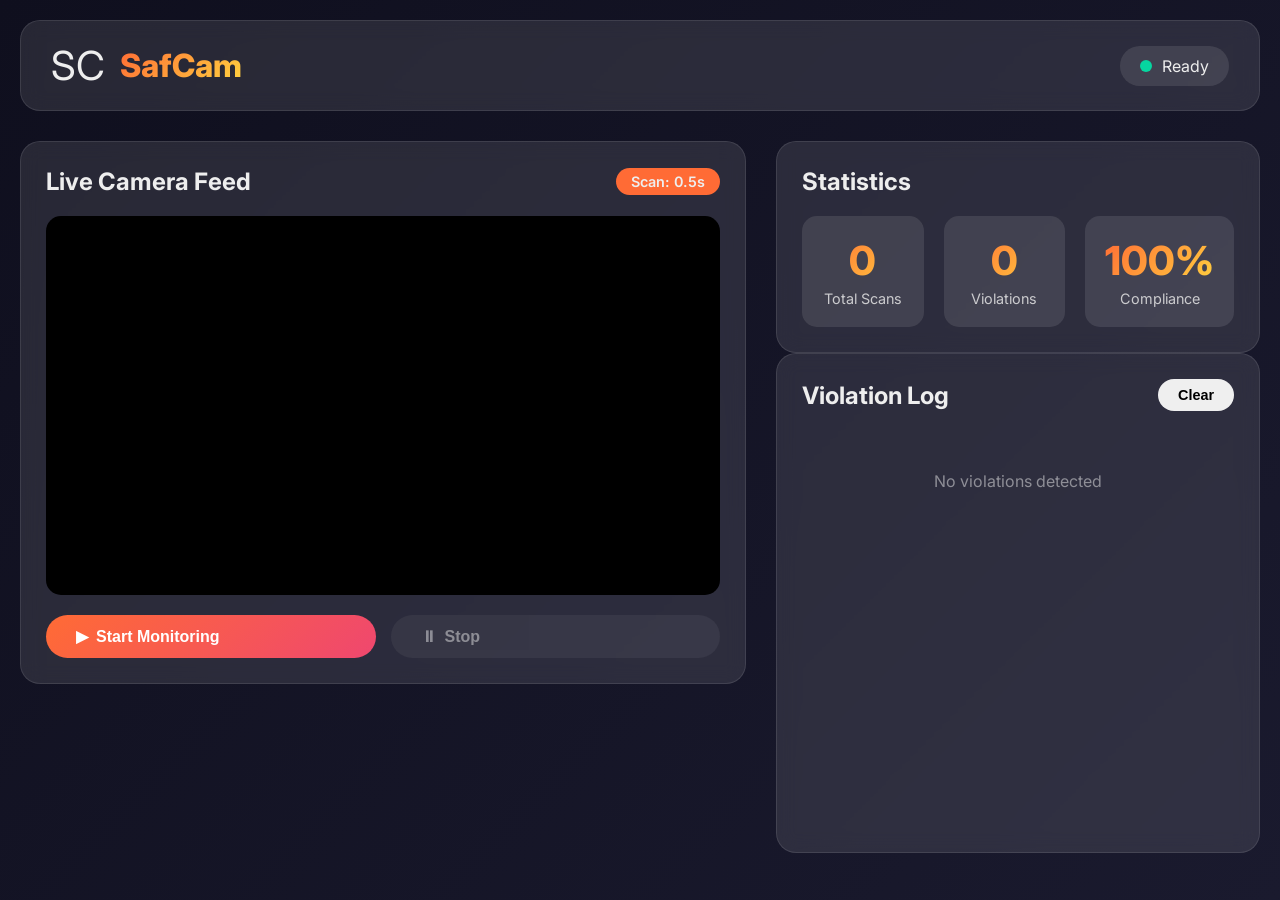
==== index.html @ 8323ca98 "Update SafCam: Multi-camera CCTV manager portal, PyTorch YOLOv8 detector fixes, voice alert system, " ====
<!DOCTYPE html>
<html lang="en">

<head>
    <meta charset="UTF-8">
    <meta name="viewport" content="width=device-width, initial-scale=1.0">
    <title>SafCam - Construction Safety Monitor</title>
    <link rel="stylesheet" href="styles.css">
    <link rel="preconnect" href="https://fonts.googleapis.com">
    <link rel="preconnect" href="https://fonts.gstatic.com" crossorigin>
    <link href="https://fonts.googleapis.com/css2?family=Inter:wght@300;400;500;600;700;800&display=swap"
        rel="stylesheet">
</head>

<body>
    <div class="container">
        <!-- Header -->
        <header class="header">
            <div class="logo">
                <div class="logo-icon">SC</div>
                <h1>SafCam</h1>
            </div>
            <div class="status-indicator" id="statusIndicator">
                <span class="status-dot"></span>
                <span class="status-text">Initializing...</span>
            </div>
        </header>

        <!-- Main Content -->
        <main class="main-content">
            <!-- Left Panel - Camera Feed -->
            <section class="camera-section">
                <div class="card camera-card">
                    <div class="card-header">
                        <h2>Live Camera Feed</h2>
                        <div class="scan-interval">
                            <span>Scan: 0.5s</span>
                        </div>
                    </div>
                    <div class="camera-container">
                        <video id="videoElement" autoplay playsinline></video>
                        <canvas id="canvasElement"></canvas>
                        <div class="detection-overlay" id="detectionOverlay"></div>
                    </div>
                    <div class="camera-controls">
                        <button id="startBtn" class="btn btn-primary">
                            <span>▶</span> Start Monitoring
                        </button>
                        <button id="stopBtn" class="btn btn-secondary" disabled>
                            <span>⏸</span> Stop
                        </button>
                    </div>
                </div>

                <!-- Alert Panel -->
                <div class="alert-panel" id="alertPanel">
                    <div class="alert-icon">⚠️</div>
                    <div class="alert-content">
                        <h3>Safety Violation Detected!</h3>
                        <p id="alertMessage">Checking compliance...</p>
                    </div>
                </div>
            </section>

            <!-- Right Panel - Stats & Logs -->
            <section class="info-section">
                <!-- Statistics -->
                <div class="card stats-card">
                    <div class="card-header">
                        <h2>Statistics</h2>
                    </div>
                    <div class="stats-grid">
                        <div class="stat-item">
                            <div class="stat-value" id="totalScans">0</div>
                            <div class="stat-label">Total Scans</div>
                        </div>
                        <div class="stat-item">
                            <div class="stat-value" id="totalViolations">0</div>
                            <div class="stat-label">Violations</div>
                        </div>
                        <div class="stat-item">
                            <div class="stat-value" id="complianceRate">100%</div>
                            <div class="stat-label">Compliance</div>
                        </div>
                    </div>
                </div>

                <!-- Violation Log -->
                <div class="card log-card">
                    <div class="card-header">
                        <h2>Violation Log</h2>
                        <button id="clearBtn" class="btn btn-small">Clear</button>
                    </div>
                    <div class="log-container" id="logContainer">
                        <div class="log-empty">No violations detected</div>
                    </div>
                </div>
            </section>
        </main>
    </div>

    <script src="script.js"></script>
</body>

</html>
---- styles.css ----
:root {
    --primary: #ff6b35;
    --secondary: #004e89;
    --success: #06d6a0;
    --danger: #ef476f;
    --warning: #ffd23f;
    --dark: #1a1a2e;
    --darker: #0f0f1e;
    --light: #eee;
    --glass: rgba(255, 255, 255, 0.1);
}

* {
    margin: 0;
    padding: 0;
    box-sizing: border-box;
}

body {
    font-family: 'Inter', sans-serif;
    background: linear-gradient(135deg, var(--darker) 0%, var(--dark) 100%);
    color: var(--light);
    min-height: 100vh;
    overflow-x: hidden;
}

.container {
    max-width: 1600px;
    margin: 0 auto;
    padding: 20px;
}

/* Header */
.header {
    display: flex;
    justify-content: space-between;
    align-items: center;
    padding: 20px 30px;
    background: var(--glass);
    backdrop-filter: blur(10px);
    border-radius: 20px;
    margin-bottom: 30px;
    border: 1px solid rgba(255, 255, 255, 0.1);
}

.logo {
    display: flex;
    align-items: center;
    gap: 15px;
}

.logo-icon {
    font-size: 2.5rem;
    animation: pulse 2s infinite;
}

.logo h1 {
    font-size: 2rem;
    font-weight: 800;
    background: linear-gradient(135deg, var(--primary), var(--warning));
    background-clip: text;
    -webkit-background-clip: text;
    -webkit-text-fill-color: transparent;
}

.status-indicator {
    display: flex;
    align-items: center;
    gap: 10px;
    padding: 10px 20px;
    background: var(--glass);
    border-radius: 30px;
}

.status-dot {
    width: 12px;
    height: 12px;
    border-radius: 50%;
    background: var(--success);
    animation: blink 1.5s infinite;
}

/* Main Content */
.main-content {
    display: grid;
    grid-template-columns: 1.5fr 1fr;
    gap: 30px;
}

/* Cards */
.card {
    background: var(--glass);
    backdrop-filter: blur(10px);
    border-radius: 20px;
    padding: 25px;
    border: 1px solid rgba(255, 255, 255, 0.1);
    transition: transform 0.3s ease;
}

.card:hover {
    transform: translateY(-5px);
}

.card-header {
    display: flex;
    justify-content: space-between;
    align-items: center;
    margin-bottom: 20px;
}

.card-header h2 {
    font-size: 1.5rem;
    font-weight: 700;
}

/* Camera Section */
.camera-card {
    margin-bottom: 20px;
}

.scan-interval {
    padding: 5px 15px;
    background: var(--primary);
    border-radius: 20px;
    font-size: 0.9rem;
    font-weight: 600;
}

.camera-container {
    position: relative;
    width: 100%;
    aspect-ratio: 16/9;
    background: #000;
    border-radius: 15px;
    overflow: hidden;
    margin-bottom: 20px;
}

#videoElement {
    width: 100%;
    height: 100%;
    object-fit: cover;
}

#canvasElement {
    display: none;
}

.detection-overlay {
    position: absolute;
    top: 0;
    left: 0;
    width: 100%;
    height: 100%;
    pointer-events: none;
}

.camera-controls {
    display: flex;
    gap: 15px;
}

/* Buttons */
.btn {
    padding: 12px 30px;
    border: none;
    border-radius: 30px;
    font-size: 1rem;
    font-weight: 600;
    cursor: pointer;
    transition: all 0.3s ease;
    display: flex;
    align-items: center;
    gap: 8px;
}

.btn-primary {
    background: linear-gradient(135deg, var(--primary), var(--danger));
    color: white;
    flex: 1;
}

.btn-primary:hover:not(:disabled) {
    transform: scale(1.05);
    box-shadow: 0 10px 30px rgba(255, 107, 53, 0.4);
}

.btn-secondary {
    background: var(--glass);
    color: var(--light);
    flex: 1;
}

.btn-small {
    padding: 8px 20px;
    font-size: 0.9rem;
}

.btn:disabled {
    opacity: 0.5;
    cursor: not-allowed;
}

/* Alert Panel */
.alert-panel {
    display: none;
    background: linear-gradient(135deg, var(--danger), #c1121f);
    border-radius: 20px;
    padding: 20px;
    align-items: center;
    gap: 20px;
    animation: shake 0.5s, glow 1.5s infinite;
}

.alert-panel.active {
    display: flex;
}

.alert-icon {
    font-size: 3rem;
    animation: bounce 1s infinite;
}

.alert-content h3 {
    font-size: 1.3rem;
    margin-bottom: 5px;
}

/* Stats */
.stats-grid {
    display: grid;
    grid-template-columns: repeat(3, 1fr);
    gap: 20px;
}

.stat-item {
    text-align: center;
    padding: 20px;
    background: var(--glass);
    border-radius: 15px;
}

.stat-value {
    font-size: 2.5rem;
    font-weight: 800;
    background: linear-gradient(135deg, var(--primary), var(--warning));
    background-clip: text;
    -webkit-background-clip: text;
    -webkit-text-fill-color: transparent;
    margin-bottom: 5px;
}

.stat-label {
    font-size: 0.9rem;
    opacity: 0.8;
}

/* Log */
.log-card {
    height: 500px;
}

.log-container {
    max-height: 400px;
    overflow-y: auto;
}

.log-empty {
    text-align: center;
    padding: 40px;
    opacity: 0.5;
}

.log-item {
    background: var(--glass);
    padding: 15px;
    border-radius: 10px;
    margin-bottom: 10px;
    border-left: 4px solid var(--danger);
    animation: slideIn 0.3s ease;
}

.log-time {
    font-size: 0.85rem;
    opacity: 0.7;
    margin-bottom: 5px;
}

.log-violations {
    display: flex;
    flex-wrap: wrap;
    gap: 8px;
    margin-top: 8px;
}

.violation-tag {
    padding: 4px 12px;
    background: var(--danger);
    border-radius: 15px;
    font-size: 0.85rem;
}

/* Animations */
@keyframes pulse {

    0%,
    100% {
        transform: scale(1);
    }

    50% {
        transform: scale(1.1);
    }
}

@keyframes blink {

    0%,
    100% {
        opacity: 1;
    }

    50% {
        opacity: 0.3;
    }
}

@keyframes shake {

    0%,
    100% {
        transform: translateX(0);
    }

    25% {
        transform: translateX(-10px);
    }

    75% {
        transform: translateX(10px);
    }
}

@keyframes glow {

    0%,
    100% {
        box-shadow: 0 0 20px rgba(239, 71, 111, 0.5);
    }

    50% {
        box-shadow: 0 0 40px rgba(239, 71, 111, 0.8);
    }
}

@keyframes bounce {

    0%,
    100% {
        transform: translateY(0);
    }

    50% {
        transform: translateY(-10px);
    }
}

@keyframes slideIn {
    from {
        opacity: 0;
        transform: translateX(-20px);
    }

    to {
        opacity: 1;
        transform: translateX(0);
    }
}

/* Scrollbar */
.log-container::-webkit-scrollbar {
    width: 8px;
}

.log-container::-webkit-scrollbar-track {
    background: var(--glass);
    border-radius: 10px;
}

.log-container::-webkit-scrollbar-thumb {
    background: var(--primary);
    border-radius: 10px;
}

/* Responsive */
@media (max-width: 1024px) {
    .main-content {
        grid-template-columns: 1fr;
    }
}

/* Manager Dashboard Comprehensive Styles */
.header-actions {
    display: flex;
    align-items: center;
    gap: 12px;
    flex-wrap: wrap;
}

.header-clock {
    padding: 8px 16px;
    background: rgba(0, 0, 0, 0.4);
    border: 1px solid rgba(255, 255, 255, 0.15);
    border-radius: 20px;
    font-family: 'Courier New', monospace;
    font-size: 0.95rem;
    color: var(--warning);
    font-weight: 700;
}

.btn-emergency {
    background: linear-gradient(135deg, #d90429, #ef233c);
    color: white;
    font-weight: 700;
    box-shadow: 0 0 15px rgba(239, 35, 60, 0.4);
    animation: glowPulse 2s infinite;
}

.btn-emergency:hover {
    background: linear-gradient(135deg, #ef233c, #ff4d6d);
    transform: scale(1.05);
}

@keyframes glowPulse {
    0%, 100% { box-shadow: 0 0 12px rgba(239, 35, 60, 0.4); }
    50% { box-shadow: 0 0 25px rgba(239, 35, 60, 0.8); }
}

/* Section Controls */
.section-toolbar {
    display: flex;
    justify-content: space-between;
    align-items: center;
    margin-bottom: 20px;
    flex-wrap: wrap;
    gap: 15px;
}

.section-toolbar h2 {
    font-size: 1.4rem;
    font-weight: 700;
    display: flex;
    align-items: center;
    gap: 10px;
}

.toolbar-actions {
    display: flex;
    align-items: center;
    gap: 10px;
}

/* Multi-Camera CCTV Grid */
.cctv-grid {
    display: grid;
    grid-template-columns: repeat(auto-fit, minmax(340px, 1fr));
    gap: 20px;
    margin-bottom: 35px;
}

.cctv-card {
    background: rgba(15, 15, 30, 0.85);
    border: 1px solid rgba(255, 255, 255, 0.12);
    border-radius: 16px;
    overflow: hidden;
    display: flex;
    flex-direction: column;
    transition: transform 0.3s ease, border-color 0.3s ease, box-shadow 0.3s ease;
    position: relative;
}

.cctv-card:hover {
    border-color: var(--primary);
    box-shadow: 0 10px 30px rgba(0, 0, 0, 0.5);
}

.cctv-card.active-monitoring {
    border-color: var(--success);
    box-shadow: 0 0 20px rgba(6, 214, 160, 0.2);
}

.cctv-card.violation-alert {
    border-color: var(--danger);
    box-shadow: 0 0 25px rgba(239, 71, 111, 0.4);
    animation: shake 0.5s;
}

.cctv-header {
    padding: 12px 16px;
    background: rgba(255, 255, 255, 0.04);
    border-bottom: 1px solid rgba(255, 255, 255, 0.08);
    display: flex;
    justify-content: space-between;
    align-items: center;
}

.cctv-title {
    display: flex;
    align-items: center;
    gap: 8px;
    font-weight: 700;
    font-size: 0.95rem;
}

.cctv-zone-tag {
    padding: 3px 10px;
    border-radius: 12px;
    font-size: 0.75rem;
    font-weight: 700;
    text-transform: uppercase;
    letter-spacing: 0.5px;
}

.zone-a-tag { background: rgba(255, 107, 53, 0.2); color: var(--primary); border: 1px solid var(--primary); }
.zone-b-tag { background: rgba(255, 210, 63, 0.2); color: var(--warning); border: 1px solid var(--warning); }
.zone-c-tag { background: rgba(239, 71, 111, 0.2); color: var(--danger); border: 1px solid var(--danger); }
.zone-d-tag { background: rgba(0, 78, 137, 0.3); color: #4ea8de; border: 1px solid #4ea8de; }
.zone-e-tag { background: rgba(6, 214, 160, 0.2); color: var(--success); border: 1px solid var(--success); }

.cctv-feed-wrapper {
    position: relative;
    width: 100%;
    aspect-ratio: 16/9;
    background: #080811;
    overflow: hidden;
}

.cctv-video,
.cctv-canvas {
    width: 100%;
    height: 100%;
    object-fit: cover;
    display: block;
}

.cctv-overlay-telemetry {
    position: absolute;
    top: 8px;
    left: 10px;
    right: 10px;
    display: flex;
    justify-content: space-between;
    align-items: center;
    pointer-events: none;
    font-family: 'Courier New', monospace;
    font-size: 0.75rem;
    text-shadow: 0 1px 3px rgba(0, 0, 0, 0.9);
}

.rec-badge {
    display: flex;
    align-items: center;
    gap: 6px;
    background: rgba(0, 0, 0, 0.6);
    padding: 2px 8px;
    border-radius: 10px;
    font-weight: 700;
}

.rec-dot {
    width: 8px;
    height: 8px;
    background: var(--danger);
    border-radius: 50%;
    animation: blink 1s infinite;
}

.rec-badge.idle-rec .rec-dot {
    background: #888;
    animation: none;
}

.cctv-specs {
    background: rgba(0, 0, 0, 0.6);
    padding: 2px 8px;
    border-radius: 10px;
}

.cctv-ai-hud {
    position: absolute;
    bottom: 8px;
    left: 10px;
    right: 10px;
    display: flex;
    justify-content: space-between;
    align-items: flex-end;
    pointer-events: none;
}

.cctv-status-badge {
    padding: 3px 10px;
    border-radius: 10px;
    font-size: 0.75rem;
    font-weight: 700;
    backdrop-filter: blur(5px);
}

.status-compliant-badge { background: rgba(6, 214, 160, 0.3); color: var(--success); border: 1px solid var(--success); }
.status-violation-badge { background: rgba(239, 71, 111, 0.4); color: white; border: 1px solid var(--danger); }
.status-idle-badge { background: rgba(255, 255, 255, 0.1); color: #ccc; }

.cctv-footer {
    padding: 12px 16px;
    background: rgba(255, 255, 255, 0.02);
    border-top: 1px solid rgba(255, 255, 255, 0.06);
    display: flex;
    justify-content: space-between;
    align-items: center;
}

.cctv-info {
    font-size: 0.85rem;
    opacity: 0.8;
}

.cctv-controls-btn {
    padding: 6px 14px;
    font-size: 0.85rem;
    border-radius: 20px;
    border: none;
    cursor: pointer;
    font-weight: 600;
    transition: all 0.2s ease;
}

.cctv-start-btn { background: var(--success); color: #000; }
.cctv-start-btn:hover { transform: scale(1.05); }
.cctv-stop-btn { background: rgba(255, 255, 255, 0.15); color: #fff; }

/* Zones Safety Matrix Section */
.zones-grid {
    display: grid;
    grid-template-columns: repeat(auto-fit, minmax(280px, 1fr));
    gap: 20px;
    margin-bottom: 35px;
}

.zone-card {
    background: var(--glass);
    backdrop-filter: blur(10px);
    border-radius: 16px;
    padding: 20px;
    border: 1px solid rgba(255, 255, 255, 0.1);
    display: flex;
    flex-direction: column;
    justify-content: space-between;
    transition: transform 0.3s ease, border-color 0.3s ease;
}

.zone-card:hover {
    transform: translateY(-4px);
    border-color: rgba(255, 255, 255, 0.25);
}

.zone-card-header {
    display: flex;
    justify-content: space-between;
    align-items: flex-start;
    margin-bottom: 12px;
}

.zone-title {
    font-size: 1.1rem;
    font-weight: 700;
}

.zone-risk-pill {
    padding: 3px 10px;
    border-radius: 12px;
    font-size: 0.75rem;
    font-weight: 700;
}

.risk-critical { background: rgba(239, 35, 60, 0.25); color: #ff4d6d; border: 1px solid #ef233c; }
.risk-high { background: rgba(255, 107, 53, 0.25); color: var(--primary); border: 1px solid var(--primary); }
.risk-medium { background: rgba(255, 210, 63, 0.25); color: var(--warning); border: 1px solid var(--warning); }
.risk-low { background: rgba(6, 214, 160, 0.25); color: var(--success); border: 1px solid var(--success); }

.zone-ppe-list {
    display: flex;
    flex-wrap: wrap;
    gap: 6px;
    margin: 12px 0;
}

.ppe-chip {
    padding: 3px 8px;
    background: rgba(255, 255, 255, 0.08);
    border-radius: 8px;
    font-size: 0.75rem;
    font-weight: 500;
}

.zone-stats-row {
    display: flex;
    justify-content: space-between;
    padding-top: 12px;
    border-top: 1px solid rgba(255, 255, 255, 0.08);
    font-size: 0.85rem;
    opacity: 0.9;
}

/* Worker Management Section */
.worker-management-layout {
    display: grid;
    grid-template-columns: 1fr 2fr;
    gap: 25px;
    margin-bottom: 35px;
}

.worker-form {
    display: grid;
    gap: 15px;
}

.form-group {
    display: flex;
    flex-direction: column;
    gap: 6px;
}

.form-group label {
    font-weight: 600;
    font-size: 0.85rem;
    opacity: 0.9;
}

.form-group input,
.form-group select {
    padding: 10px 14px;
    border: 1px solid rgba(255, 255, 255, 0.15);
    border-radius: 10px;
    background: rgba(255, 255, 255, 0.06);
    color: var(--light);
    font-size: 0.95rem;
    font-family: 'Inter', sans-serif;
    transition: all 0.2s ease;
}

.form-group input:focus,
.form-group select:focus {
    outline: none;
    border-color: var(--primary);
    background: rgba(255, 255, 255, 0.1);
}

.form-group select option {
    background: var(--darker);
    color: var(--light);
}

.table-filter-bar {
    display: flex;
    gap: 12px;
    margin-bottom: 15px;
    flex-wrap: wrap;
}

.search-input {
    flex: 1;
    min-width: 200px;
    padding: 10px 15px;
    border: 1px solid rgba(255, 255, 255, 0.15);
    border-radius: 20px;
    background: rgba(255, 255, 255, 0.05);
    color: var(--light);
    font-family: 'Inter', sans-serif;
}

.search-input:focus {
    outline: none;
    border-color: var(--primary);
}

.filter-select {
    padding: 8px 14px;
    border: 1px solid rgba(255, 255, 255, 0.15);
    border-radius: 20px;
    background: rgba(255, 255, 255, 0.05);
    color: var(--light);
    font-family: 'Inter', sans-serif;
    font-size: 0.85rem;
}

.workers-table-container {
    overflow-x: auto;
    max-height: 480px;
    overflow-y: auto;
}

.workers-table {
    width: 100%;
    border-collapse: collapse;
}

.workers-table thead {
    position: sticky;
    top: 0;
    background: rgba(20, 20, 35, 0.95);
    backdrop-filter: blur(10px);
    z-index: 2;
}

.workers-table th {
    padding: 12px 14px;
    text-align: left;
    font-size: 0.85rem;
    font-weight: 700;
    border-bottom: 2px solid rgba(255, 255, 255, 0.1);
    white-space: nowrap;
}

.workers-table td {
    padding: 12px 14px;
    font-size: 0.9rem;
    border-bottom: 1px solid rgba(255, 255, 255, 0.05);
    vertical-align: middle;
}

.workers-table tbody tr:hover {
    background: rgba(255, 255, 255, 0.04);
}

.role-badge {
    padding: 3px 10px;
    background: rgba(0, 78, 137, 0.4);
    border: 1px solid rgba(0, 78, 137, 0.8);
    border-radius: 12px;
    font-size: 0.8rem;
    font-weight: 600;
}

.role-badge.supervisor { background: rgba(255, 107, 53, 0.25); border-color: var(--primary); color: var(--primary); }
.role-badge.engineer { background: rgba(0, 78, 137, 0.35); border-color: #4ea8de; color: #4ea8de; }
.role-badge.operator { background: rgba(255, 210, 63, 0.25); border-color: var(--warning); color: var(--warning); }

.clearance-badge {
    padding: 3px 8px;
    border-radius: 10px;
    font-size: 0.75rem;
    font-weight: 700;
}

.clearance-certified { background: rgba(6, 214, 160, 0.2); color: var(--success); }
.clearance-flagged { background: rgba(239, 71, 111, 0.2); color: var(--danger); }
.clearance-pending { background: rgba(255, 210, 63, 0.2); color: var(--warning); }

.violation-pill {
    display: inline-block;
    padding: 2px 8px;
    border-radius: 10px;
    font-weight: 700;
    font-size: 0.85rem;
}

.violation-pill.has-violations {
    background: var(--danger);
    color: white;
}

.violation-pill.clean {
    background: rgba(6, 214, 160, 0.2);
    color: var(--success);
}

.btn-delete {
    padding: 5px 12px;
    background: rgba(239, 71, 111, 0.2);
    color: #ff4d6d;
    border: 1px solid rgba(239, 71, 111, 0.5);
    border-radius: 8px;
    cursor: pointer;
    font-size: 0.8rem;
    font-weight: 600;
    transition: all 0.2s ease;
}

.btn-delete:hover {
    background: var(--danger);
    color: white;
}

/* Broadcast Modal */
.modal-overlay {
    display: none;
    position: fixed;
    top: 0;
    left: 0;
    width: 100vw;
    height: 100vh;
    background: rgba(0, 0, 0, 0.7);
    backdrop-filter: blur(8px);
    z-index: 1000;
    justify-content: center;
    align-items: center;
}

.modal-overlay.active {
    display: flex;
}

.modal-box {
    background: #151528;
    border: 1px solid rgba(255, 255, 255, 0.2);
    border-radius: 20px;
    padding: 30px;
    width: 90%;
    max-width: 540px;
    box-shadow: 0 20px 50px rgba(0, 0, 0, 0.8);
    animation: slideIn 0.3s ease;
}

.modal-header {
    display: flex;
    justify-content: space-between;
    align-items: center;
    margin-bottom: 20px;
}

.modal-close {
    background: none;
    border: none;
    color: #aaa;
    font-size: 1.5rem;
    cursor: pointer;
}

.modal-close:hover {
    color: #fff;
}

@media (max-width: 1100px) {
    .worker-management-layout {
        grid-template-columns: 1fr;
    }
}
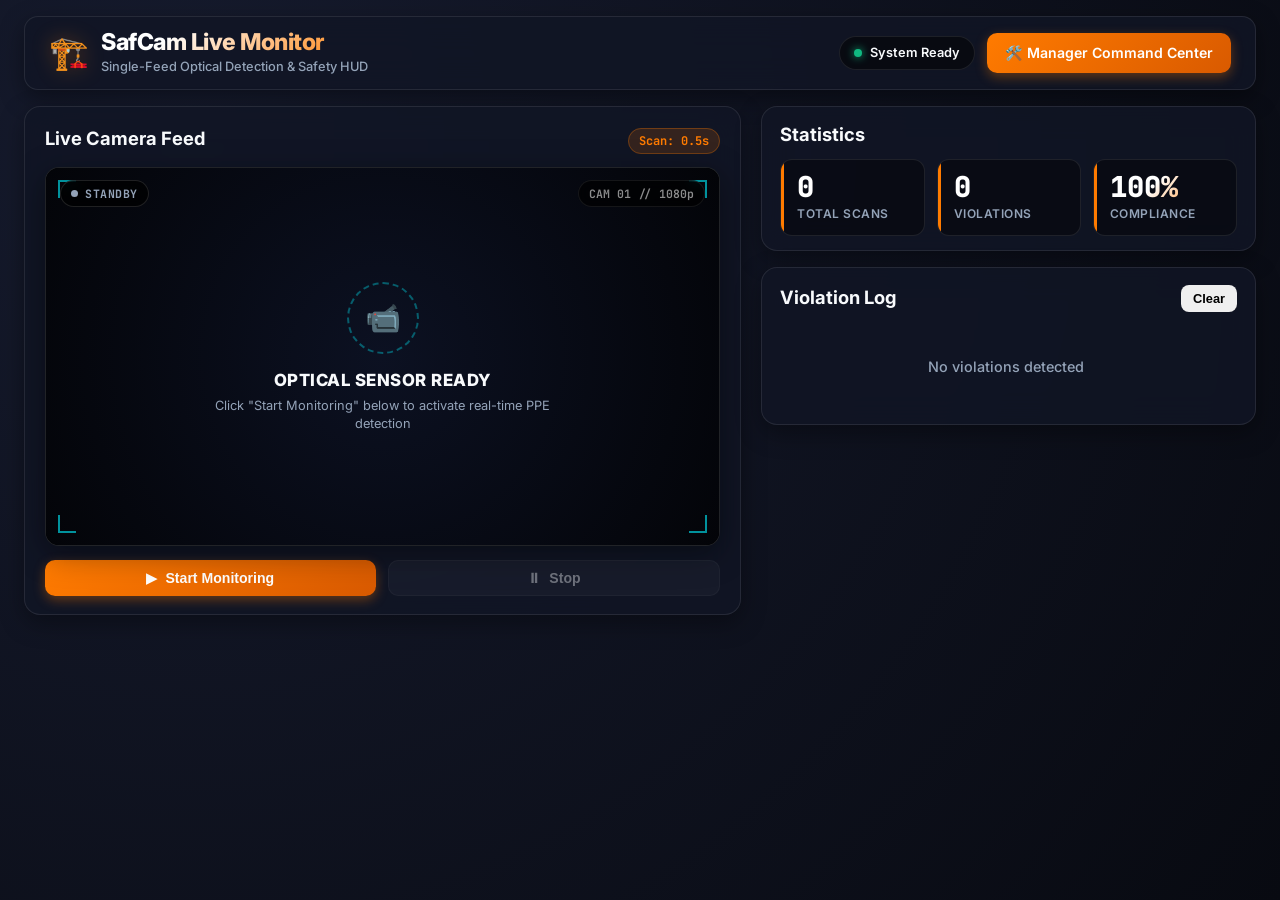
==== commit 3fdc9bbd: "camera dashboard alignment error fix" ====
--- a/index.html
+++ b/index.html
@@ -8,7 +8,7 @@
     <link rel="stylesheet" href="styles.css">
     <link rel="preconnect" href="https://fonts.googleapis.com">
     <link rel="preconnect" href="https://fonts.gstatic.com" crossorigin>
-    <link href="https://fonts.googleapis.com/css2?family=Inter:wght@300;400;500;600;700;800&display=swap"
+    <link href="https://fonts.googleapis.com/css2?family=Inter:wght@300;400;500;600;700;800&family=JetBrains+Mono:wght@400;600;700&display=swap"
         rel="stylesheet">
 </head>
 
@@ -17,12 +17,22 @@
         <!-- Header -->
         <header class="header">
             <div class="logo">
-                <div class="logo-icon">SC</div>
-                <h1>SafCam</h1>
+                <div class="logo-icon">🏗️</div>
+                <div>
+                    <h1>SafCam Live Monitor</h1>
+                    <div style="font-size: 0.8rem; color: var(--muted); font-weight: 500;">
+                        Single-Feed Optical Detection & Safety HUD
+                    </div>
+                </div>
             </div>
-            <div class="status-indicator" id="statusIndicator">
-                <span class="status-dot"></span>
-                <span class="status-text">Initializing...</span>
+            <div class="header-actions">
+                <div class="status-indicator" id="statusIndicator">
+                    <span class="status-dot"></span>
+                    <span class="status-text">Ready</span>
+                </div>
+                <a href="/manager" class="btn btn-primary" style="text-decoration: none;">
+                    🛠️ Manager Command Center
+                </a>
             </div>
         </header>
 
@@ -37,11 +47,48 @@
                             <span>Scan: 0.5s</span>
                         </div>
                     </div>
-                    <div class="camera-container">
-                        <video id="videoElement" autoplay playsinline></video>
+
+                    <!-- Fixed Aspect-Ratio Camera Container -->
+                    <div class="camera-container" id="cameraContainer">
+                        <video id="videoElement" autoplay playsinline muted></video>
                         <canvas id="canvasElement"></canvas>
-                        <div class="detection-overlay" id="detectionOverlay"></div>
+                        <!-- Live HUD Overlay Canvas for Bounding Boxes -->
+                        <canvas id="overlayCanvas" class="overlay-canvas"></canvas>
+
+                        <!-- In-Feed Live HUD Status -->
+                        <div class="feed-hud-top">
+                            <div class="feed-badge" id="feedBadge">
+                                <span class="feed-dot" id="feedDot"></span>
+                                <span id="feedStatusText">STANDBY</span>
+                            </div>
+                            <div class="feed-coords" id="feedCoords">CAM 01 // 1080p</div>
+                        </div>
+
+                        <!-- In-Feed Floating HUD Warning Ribbon -->
+                        <div class="feed-hud-banner" id="feedHudBanner">
+                            <span class="hud-banner-icon">⚠️</span>
+                            <span class="hud-banner-text" id="feedHudBannerText">SAFETY VIOLATION DETECTED</span>
+                        </div>
+
+                        <!-- Camera Standby / Offline Placeholder -->
+                        <div class="camera-placeholder" id="cameraPlaceholder">
+                            <div class="placeholder-graphic">
+                                <div class="radar-circle">
+                                    <div class="radar-scan"></div>
+                                    <span class="placeholder-cam-icon">📹</span>
+                                </div>
+                            </div>
+                            <h3 class="placeholder-title">OPTICAL SENSOR READY</h3>
+                            <p class="placeholder-desc">Click "Start Monitoring" below to activate real-time PPE detection</p>
+                            <!-- Viewfinder Corners -->
+                            <div class="corner-bracket corner-tl"></div>
+                            <div class="corner-bracket corner-tr"></div>
+                            <div class="corner-bracket corner-bl"></div>
+                            <div class="corner-bracket corner-br"></div>
+                        </div>
                     </div>
+
+                    <!-- Camera Controls -->
                     <div class="camera-controls">
                         <button id="startBtn" class="btn btn-primary">
                             <span>▶</span> Start Monitoring
@@ -50,14 +97,14 @@
                             <span>⏸</span> Stop
                         </button>
                     </div>
-                </div>
 
-                <!-- Alert Panel -->
-                <div class="alert-panel" id="alertPanel">
-                    <div class="alert-icon">⚠️</div>
-                    <div class="alert-content">
-                        <h3>Safety Violation Detected!</h3>
-                        <p id="alertMessage">Checking compliance...</p>
+                    <!-- Fixed Reserved Alert Panel (Inside Card to Prevent Layout Shift) -->
+                    <div class="alert-panel" id="alertPanel">
+                        <div class="alert-icon">⚠️</div>
+                        <div class="alert-content">
+                            <h3>Safety Violation Detected!</h3>
+                            <p id="alertMessage">Checking compliance...</p>
+                        </div>
                     </div>
                 </div>
             </section>
--- a/styles.css
+++ b/styles.css
@@ -1,13 +1,25 @@
 :root {
-    --primary: #ff6b35;
-    --secondary: #004e89;
-    --success: #06d6a0;
-    --danger: #ef476f;
-    --warning: #ffd23f;
-    --dark: #1a1a2e;
-    --darker: #0f0f1e;
-    --light: #eee;
-    --glass: rgba(255, 255, 255, 0.1);
+    --primary: #ff7b00;
+    --primary-glow: rgba(255, 123, 0, 0.35);
+    --primary-hover: #e06c00;
+    --secondary: #0284c7;
+    --secondary-glow: rgba(2, 132, 199, 0.3);
+    --cyan: #00f0ff;
+    --cyan-glow: rgba(0, 240, 255, 0.3);
+    --success: #10b981;
+    --success-glow: rgba(16, 185, 129, 0.3);
+    --danger: #ef233c;
+    --danger-glow: rgba(239, 35, 60, 0.4);
+    --warning: #f59e0b;
+    --dark: #0f121e;
+    --darker: #090b12;
+    --card-bg: rgba(17, 22, 37, 0.85);
+    --card-bg-solid: #111625;
+    --card-border: rgba(255, 255, 255, 0.09);
+    --card-border-hover: rgba(255, 255, 255, 0.2);
+    --light: #f8fafc;
+    --muted: #94a3b8;
+    --glass: rgba(255, 255, 255, 0.04);
 }
 
 * {
@@ -17,521 +29,807 @@
 }
 
 body {
-    font-family: 'Inter', sans-serif;
-    background: linear-gradient(135deg, var(--darker) 0%, var(--dark) 100%);
+    font-family: 'Inter', system-ui, -apple-system, sans-serif;
+    background: radial-gradient(circle at 15% 15%, #161b2e 0%, #080a11 100%);
     color: var(--light);
     min-height: 100vh;
+    line-height: 1.5;
     overflow-x: hidden;
 }
 
+/* Master Layout Container */
 .container {
-    max-width: 1600px;
+    max-width: 1720px;
     margin: 0 auto;
-    padding: 20px;
-}
-
-/* Header */
+    padding: 16px 24px;
+}
+
+/* ==========================================================================
+   TOP APP HEADER (Compact & Modern)
+   ========================================================================== */
 .header {
     display: flex;
     justify-content: space-between;
     align-items: center;
-    padding: 20px 30px;
-    background: var(--glass);
-    backdrop-filter: blur(10px);
-    border-radius: 20px;
-    margin-bottom: 30px;
-    border: 1px solid rgba(255, 255, 255, 0.1);
+    padding: 12px 24px;
+    background: var(--card-bg);
+    backdrop-filter: blur(16px);
+    -webkit-backdrop-filter: blur(16px);
+    border-radius: 14px;
+    margin-bottom: 16px;
+    border: 1px solid var(--card-border);
+    box-shadow: 0 8px 24px rgba(0, 0, 0, 0.4);
 }
 
 .logo {
     display: flex;
     align-items: center;
-    gap: 15px;
+    gap: 12px;
 }
 
 .logo-icon {
-    font-size: 2.5rem;
-    animation: pulse 2s infinite;
+    font-size: 2rem;
+    filter: drop-shadow(0 0 10px var(--primary-glow));
 }
 
 .logo h1 {
-    font-size: 2rem;
+    font-size: 1.45rem;
     font-weight: 800;
-    background: linear-gradient(135deg, var(--primary), var(--warning));
-    background-clip: text;
+    letter-spacing: -0.5px;
+    background: linear-gradient(135deg, #ffffff 25%, var(--primary) 100%);
     -webkit-background-clip: text;
     -webkit-text-fill-color: transparent;
+    line-height: 1.2;
+}
+
+.header-actions {
+    display: flex;
+    align-items: center;
+    gap: 12px;
+    flex-wrap: wrap;
+}
+
+.header-clock {
+    padding: 6px 14px;
+    background: rgba(0, 0, 0, 0.6);
+    border: 1px solid rgba(0, 240, 255, 0.25);
+    border-radius: 20px;
+    font-family: 'JetBrains Mono', 'Courier New', monospace;
+    font-size: 0.8rem;
+    color: var(--cyan);
+    font-weight: 700;
+    letter-spacing: 0.5px;
+    box-shadow: 0 0 10px var(--cyan-glow);
 }
 
 .status-indicator {
     display: flex;
     align-items: center;
-    gap: 10px;
-    padding: 10px 20px;
-    background: var(--glass);
-    border-radius: 30px;
+    gap: 8px;
+    padding: 6px 14px;
+    background: rgba(0, 0, 0, 0.5);
+    border: 1px solid var(--card-border);
+    border-radius: 20px;
+    font-size: 0.8rem;
+    font-weight: 600;
 }
 
 .status-dot {
-    width: 12px;
-    height: 12px;
+    width: 8px;
+    height: 8px;
     border-radius: 50%;
     background: var(--success);
-    animation: blink 1.5s infinite;
-}
-
-/* Main Content */
+    box-shadow: 0 0 8px var(--success);
+    animation: pulseDot 2s infinite;
+}
+
+@keyframes pulseDot {
+    0%, 100% { transform: scale(1); opacity: 1; }
+    50% { transform: scale(1.25); opacity: 0.6; }
+}
+
+/* ==========================================================================
+   LIVE MONITORING LAYOUT (Locked Dimensions & Stability)
+   ========================================================================== */
 .main-content {
     display: grid;
-    grid-template-columns: 1.5fr 1fr;
-    gap: 30px;
-}
-
-/* Cards */
+    grid-template-columns: minmax(0, 1.45fr) minmax(360px, 1fr);
+    gap: 20px;
+    align-items: start;
+    width: 100%;
+}
+
+.camera-section {
+    display: flex;
+    flex-direction: column;
+    gap: 16px;
+    width: 100%;
+}
+
+.info-section {
+    display: flex;
+    flex-direction: column;
+    gap: 16px;
+    width: 100%;
+}
+
+/* Base Card */
 .card {
-    background: var(--glass);
-    backdrop-filter: blur(10px);
+    background: var(--card-bg);
+    border: 1px solid var(--card-border);
+    border-radius: 16px;
+    padding: 18px 20px;
+    backdrop-filter: blur(16px);
+    box-shadow: 0 8px 24px rgba(0, 0, 0, 0.35);
+}
+
+.card-header {
+    display: flex;
+    justify-content: space-between;
+    align-items: center;
+    margin-bottom: 14px;
+}
+
+.card-header h2 {
+    font-size: 1.15rem;
+    font-weight: 700;
+    display: flex;
+    align-items: center;
+    gap: 8px;
+}
+
+.scan-interval span {
+    font-size: 0.75rem;
+    font-weight: 700;
+    padding: 4px 10px;
+    background: rgba(255, 123, 0, 0.15);
+    color: var(--primary);
+    border: 1px solid rgba(255, 123, 0, 0.3);
     border-radius: 20px;
-    padding: 25px;
-    border: 1px solid rgba(255, 255, 255, 0.1);
-    transition: transform 0.3s ease;
-}
-
-.card:hover {
-    transform: translateY(-5px);
-}
-
-.card-header {
-    display: flex;
-    justify-content: space-between;
-    align-items: center;
-    margin-bottom: 20px;
-}
-
-.card-header h2 {
-    font-size: 1.5rem;
-    font-weight: 700;
-}
-
-/* Camera Section */
+    font-family: 'JetBrains Mono', monospace;
+}
+
+/* Camera Card & Locked Aspect-Ratio Container */
 .camera-card {
-    margin-bottom: 20px;
-}
-
-.scan-interval {
-    padding: 5px 15px;
-    background: var(--primary);
-    border-radius: 20px;
-    font-size: 0.9rem;
-    font-weight: 600;
+    display: flex;
+    flex-direction: column;
+    width: 100%;
+    margin-bottom: 0;
+    padding: 18px 20px;
 }
 
 .camera-container {
     position: relative;
     width: 100%;
-    aspect-ratio: 16/9;
-    background: #000;
-    border-radius: 15px;
+    aspect-ratio: 16 / 9;
+    max-height: 480px;
+    min-height: 280px;
+    background: #020409;
+    border-radius: 14px;
     overflow: hidden;
-    margin-bottom: 20px;
+    border: 1px solid rgba(255, 255, 255, 0.12);
+    display: flex;
+    align-items: center;
+    justify-content: center;
+    box-shadow: inset 0 0 28px rgba(0, 0, 0, 0.95), 0 8px 32px rgba(0, 0, 0, 0.4);
 }
 
 #videoElement {
     width: 100%;
     height: 100%;
-    object-fit: cover;
+    object-fit: contain;
+    background: #000;
+    display: block;
+    border-radius: 12px;
 }
 
 #canvasElement {
     display: none;
 }
 
-.detection-overlay {
+.overlay-canvas {
+    position: absolute;
+    inset: 0;
+    width: 100%;
+    height: 100%;
+    pointer-events: none;
+    z-index: 5;
+}
+
+/* In-feed HUD top bar */
+.feed-hud-top {
+    position: absolute;
+    top: 12px;
+    left: 14px;
+    right: 14px;
+    display: flex;
+    justify-content: space-between;
+    align-items: center;
+    z-index: 6;
+    pointer-events: none;
+}
+
+.feed-badge {
+    display: inline-flex;
+    align-items: center;
+    gap: 7px;
+    padding: 4px 10px;
+    background: rgba(0, 0, 0, 0.7);
+    backdrop-filter: blur(8px);
+    border: 1px solid rgba(255, 255, 255, 0.12);
+    border-radius: 20px;
+    font-size: 0.72rem;
+    font-weight: 700;
+    letter-spacing: 0.5px;
+    color: var(--muted);
+    font-family: 'JetBrains Mono', monospace;
+}
+
+.feed-badge.monitoring {
+    border-color: rgba(0, 240, 255, 0.4);
+    color: var(--cyan);
+    box-shadow: 0 0 12px var(--cyan-glow);
+}
+
+.feed-dot {
+    width: 7px;
+    height: 7px;
+    border-radius: 50%;
+    background: var(--muted);
+}
+
+.feed-badge.monitoring .feed-dot {
+    background: var(--danger);
+    box-shadow: 0 0 8px var(--danger);
+    animation: pulseDot 1.2s infinite;
+}
+
+.feed-coords {
+    font-size: 0.72rem;
+    font-family: 'JetBrains Mono', monospace;
+    font-weight: 600;
+    color: rgba(255, 255, 255, 0.55);
+    padding: 4px 10px;
+    background: rgba(0, 0, 0, 0.65);
+    backdrop-filter: blur(6px);
+    border-radius: 20px;
+    border: 1px solid rgba(255, 255, 255, 0.08);
+}
+
+/* In-Feed Floating HUD Warning Ribbon */
+.feed-hud-banner {
+    position: absolute;
+    bottom: 14px;
+    left: 16px;
+    right: 16px;
+    background: linear-gradient(135deg, rgba(239, 35, 60, 0.95), rgba(180, 15, 30, 0.95));
+    border: 1px solid #ff4d6d;
+    border-radius: 10px;
+    padding: 8px 14px;
+    display: none;
+    align-items: center;
+    gap: 10px;
+    z-index: 6;
+    box-shadow: 0 0 25px rgba(239, 35, 60, 0.5);
+    animation: slideUpHUD 0.25s ease;
+}
+
+.feed-hud-banner.active {
+    display: flex;
+}
+
+@keyframes slideUpHUD {
+    from { opacity: 0; transform: translateY(10px); }
+    to { opacity: 1; transform: translateY(0); }
+}
+
+.hud-banner-icon {
+    font-size: 1.25rem;
+    animation: bounce 1s infinite;
+}
+
+.hud-banner-text {
+    font-size: 0.82rem;
+    font-weight: 800;
+    color: #fff;
+    letter-spacing: 0.5px;
+    text-transform: uppercase;
+}
+
+/* Camera Standby / Offline Placeholder */
+.camera-placeholder {
+    position: absolute;
+    inset: 0;
+    display: flex;
+    flex-direction: column;
+    align-items: center;
+    justify-content: center;
+    background: radial-gradient(circle at center, #0c1122 0%, #030408 100%);
+    z-index: 4;
+    padding: 20px;
+    text-align: center;
+}
+
+.placeholder-graphic {
+    position: relative;
+    width: 76px;
+    height: 76px;
+    margin-bottom: 12px;
+    display: flex;
+    align-items: center;
+    justify-content: center;
+}
+
+.radar-circle {
+    width: 72px;
+    height: 72px;
+    border-radius: 50%;
+    border: 2px dashed rgba(0, 240, 255, 0.35);
+    display: flex;
+    align-items: center;
+    justify-content: center;
+    position: relative;
+    animation: rotateRadar 10s linear infinite;
+}
+
+.placeholder-cam-icon {
+    font-size: 1.8rem;
+}
+
+@keyframes rotateRadar {
+    from { transform: rotate(0deg); }
+    to { transform: rotate(360deg); }
+}
+
+.placeholder-title {
+    font-size: 1.05rem;
+    font-weight: 800;
+    letter-spacing: 0.5px;
+    color: var(--light);
+    margin-bottom: 4px;
+}
+
+.placeholder-desc {
+    font-size: 0.8rem;
+    color: var(--muted);
+    max-width: 360px;
+    line-height: 1.4;
+}
+
+/* Corner Viewfinder Brackets */
+.corner-bracket {
+    position: absolute;
+    width: 18px;
+    height: 18px;
+    border-color: var(--cyan);
+    border-style: solid;
+    pointer-events: none;
+    opacity: 0.6;
+}
+
+.corner-tl { top: 12px; left: 12px; border-width: 2px 0 0 2px; }
+.corner-tr { top: 12px; right: 12px; border-width: 2px 2px 0 0; }
+.corner-bl { bottom: 12px; left: 12px; border-width: 0 0 2px 2px; }
+.corner-br { bottom: 12px; right: 12px; border-width: 0 2px 2px 0; }
+
+.camera-controls {
+    display: flex;
+    gap: 12px;
+    margin-top: 14px;
+}
+
+.camera-controls .btn {
+    flex: 1;
+}
+
+/* Alert Panel (Inside Card - Guaranteed Zero Layout Shift) */
+.alert-panel {
+    display: none;
+    margin-top: 14px;
+    background: linear-gradient(135deg, rgba(239, 35, 60, 0.95), rgba(193, 18, 31, 0.95));
+    border: 1px solid #ff4d6d;
+    border-radius: 12px;
+    padding: 12px 18px;
+    align-items: center;
+    gap: 14px;
+    box-shadow: 0 0 20px rgba(239, 35, 60, 0.4);
+    animation: slideInAlert 0.3s ease;
+}
+
+.alert-panel.active {
+    display: flex;
+}
+
+.alert-icon {
+    font-size: 2rem;
+    animation: bounce 1s infinite;
+}
+
+.alert-content h3 {
+    font-size: 1rem;
+    font-weight: 800;
+    color: #fff;
+    margin-bottom: 2px;
+}
+
+.alert-content p {
+    font-size: 0.85rem;
+    color: #ffe5ec;
+    font-weight: 500;
+}
+
+@keyframes slideInAlert {
+    from { opacity: 0; transform: translateY(6px); }
+    to { opacity: 1; transform: translateY(0); }
+}
+
+/* Statistics Card (Compact Row) */
+.stats-card {
+    padding: 14px 18px;
+}
+
+.stats-card .card-header {
+    margin-bottom: 10px;
+}
+
+.stats-grid {
+    display: grid;
+    grid-template-columns: repeat(auto-fit, minmax(130px, 1fr));
+    gap: 12px;
+}
+
+.stat-item {
+    background: rgba(0, 0, 0, 0.4);
+    border: 1px solid var(--card-border);
+    border-radius: 12px;
+    padding: 12px 16px;
+    display: flex;
+    flex-direction: column;
+    justify-content: center;
+    position: relative;
+    overflow: hidden;
+}
+
+.stat-item::before {
+    content: '';
     position: absolute;
     top: 0;
     left: 0;
-    width: 100%;
+    width: 3px;
     height: 100%;
-    pointer-events: none;
-}
-
-.camera-controls {
-    display: flex;
-    gap: 15px;
-}
-
-/* Buttons */
+    background: var(--primary);
+}
+
+.stat-value {
+    font-size: 1.8rem;
+    font-weight: 800;
+    line-height: 1.1;
+    margin-bottom: 2px;
+    background: linear-gradient(135deg, #fff 40%, var(--primary) 100%);
+    -webkit-background-clip: text;
+    -webkit-text-fill-color: transparent;
+    font-family: 'JetBrains Mono', monospace;
+}
+
+.stat-label {
+    font-size: 0.75rem;
+    color: var(--muted);
+    font-weight: 600;
+    text-transform: uppercase;
+    letter-spacing: 0.5px;
+}
+
+/* Violation Log Card (Scrollable & Clean) */
+.log-card {
+    display: flex;
+    flex-direction: column;
+    max-height: 480px;
+    overflow: hidden;
+    padding: 16px 18px;
+}
+
+.log-container {
+    max-height: 380px;
+    overflow-y: auto;
+    padding-right: 6px;
+    display: flex;
+    flex-direction: column;
+    gap: 10px;
+}
+
+.log-container::-webkit-scrollbar {
+    width: 5px;
+}
+
+.log-container::-webkit-scrollbar-track {
+    background: rgba(0, 0, 0, 0.2);
+    border-radius: 4px;
+}
+
+.log-container::-webkit-scrollbar-thumb {
+    background: rgba(255, 255, 255, 0.15);
+    border-radius: 4px;
+}
+
+.log-container::-webkit-scrollbar-thumb:hover {
+    background: var(--primary);
+}
+
+.log-empty {
+    text-align: center;
+    padding: 30px 10px;
+    color: var(--muted);
+    font-size: 0.9rem;
+    font-weight: 500;
+}
+
+.log-item {
+    background: rgba(255, 255, 255, 0.03);
+    border: 1px solid rgba(255, 255, 255, 0.06);
+    border-left: 3.5px solid var(--danger);
+    padding: 10px 14px;
+    border-radius: 10px;
+    animation: slideIn 0.25s ease;
+}
+
+.log-time {
+    font-size: 0.75rem;
+    color: var(--muted);
+    font-family: 'JetBrains Mono', monospace;
+}
+
+.log-violations {
+    display: flex;
+    flex-wrap: wrap;
+    gap: 6px;
+    margin-top: 6px;
+}
+
+.violation-tag {
+    padding: 2px 8px;
+    background: rgba(239, 35, 60, 0.2);
+    border: 1px solid var(--danger);
+    color: #ff4d6d;
+    border-radius: 6px;
+    font-size: 0.75rem;
+    font-weight: 700;
+}
+
+/* ==========================================================================
+   BUTTONS & CONTROLS
+   ========================================================================== */
 .btn {
-    padding: 12px 30px;
-    border: none;
-    border-radius: 30px;
-    font-size: 1rem;
+    display: inline-flex;
+    align-items: center;
+    justify-content: center;
+    gap: 8px;
+    padding: 9px 18px;
+    border-radius: 10px;
+    font-size: 0.88rem;
     font-weight: 600;
     cursor: pointer;
-    transition: all 0.3s ease;
-    display: flex;
-    align-items: center;
-    gap: 8px;
+    border: none;
+    transition: all 0.2s ease;
+    text-decoration: none;
+    white-space: nowrap;
 }
 
 .btn-primary {
-    background: linear-gradient(135deg, var(--primary), var(--danger));
-    color: white;
-    flex: 1;
+    background: linear-gradient(135deg, var(--primary), #d95a00);
+    color: #fff;
+    box-shadow: 0 4px 12px var(--primary-glow);
 }
 
 .btn-primary:hover:not(:disabled) {
-    transform: scale(1.05);
-    box-shadow: 0 10px 30px rgba(255, 107, 53, 0.4);
+    transform: translateY(-2px);
+    box-shadow: 0 6px 18px rgba(255, 123, 0, 0.5);
+    background: linear-gradient(135deg, #ff8c1a, #ea6400);
 }
 
 .btn-secondary {
-    background: var(--glass);
+    background: rgba(255, 255, 255, 0.08);
     color: var(--light);
-    flex: 1;
-}
-
-.btn-small {
-    padding: 8px 20px;
-    font-size: 0.9rem;
-}
-
-.btn:disabled {
-    opacity: 0.5;
-    cursor: not-allowed;
-}
-
-/* Alert Panel */
-.alert-panel {
-    display: none;
-    background: linear-gradient(135deg, var(--danger), #c1121f);
-    border-radius: 20px;
-    padding: 20px;
-    align-items: center;
-    gap: 20px;
-    animation: shake 0.5s, glow 1.5s infinite;
-}
-
-.alert-panel.active {
-    display: flex;
-}
-
-.alert-icon {
-    font-size: 3rem;
-    animation: bounce 1s infinite;
-}
-
-.alert-content h3 {
-    font-size: 1.3rem;
-    margin-bottom: 5px;
-}
-
-/* Stats */
-.stats-grid {
-    display: grid;
-    grid-template-columns: repeat(3, 1fr);
-    gap: 20px;
-}
-
-.stat-item {
-    text-align: center;
-    padding: 20px;
-    background: var(--glass);
-    border-radius: 15px;
-}
-
-.stat-value {
-    font-size: 2.5rem;
-    font-weight: 800;
-    background: linear-gradient(135deg, var(--primary), var(--warning));
-    background-clip: text;
-    -webkit-background-clip: text;
-    -webkit-text-fill-color: transparent;
-    margin-bottom: 5px;
-}
-
-.stat-label {
-    font-size: 0.9rem;
-    opacity: 0.8;
-}
-
-/* Log */
-.log-card {
-    height: 500px;
-}
-
-.log-container {
-    max-height: 400px;
-    overflow-y: auto;
-}
-
-.log-empty {
-    text-align: center;
-    padding: 40px;
-    opacity: 0.5;
-}
-
-.log-item {
-    background: var(--glass);
-    padding: 15px;
-    border-radius: 10px;
-    margin-bottom: 10px;
-    border-left: 4px solid var(--danger);
-    animation: slideIn 0.3s ease;
-}
-
-.log-time {
-    font-size: 0.85rem;
-    opacity: 0.7;
-    margin-bottom: 5px;
-}
-
-.log-violations {
-    display: flex;
-    flex-wrap: wrap;
-    gap: 8px;
-    margin-top: 8px;
-}
-
-.violation-tag {
-    padding: 4px 12px;
-    background: var(--danger);
-    border-radius: 15px;
-    font-size: 0.85rem;
-}
-
-/* Animations */
-@keyframes pulse {
-
-    0%,
-    100% {
-        transform: scale(1);
-    }
-
-    50% {
-        transform: scale(1.1);
-    }
-}
-
-@keyframes blink {
-
-    0%,
-    100% {
-        opacity: 1;
-    }
-
-    50% {
-        opacity: 0.3;
-    }
-}
-
-@keyframes shake {
-
-    0%,
-    100% {
-        transform: translateX(0);
-    }
-
-    25% {
-        transform: translateX(-10px);
-    }
-
-    75% {
-        transform: translateX(10px);
-    }
-}
-
-@keyframes glow {
-
-    0%,
-    100% {
-        box-shadow: 0 0 20px rgba(239, 71, 111, 0.5);
-    }
-
-    50% {
-        box-shadow: 0 0 40px rgba(239, 71, 111, 0.8);
-    }
-}
-
-@keyframes bounce {
-
-    0%,
-    100% {
-        transform: translateY(0);
-    }
-
-    50% {
-        transform: translateY(-10px);
-    }
-}
-
-@keyframes slideIn {
-    from {
-        opacity: 0;
-        transform: translateX(-20px);
-    }
-
-    to {
-        opacity: 1;
-        transform: translateX(0);
-    }
-}
-
-/* Scrollbar */
-.log-container::-webkit-scrollbar {
-    width: 8px;
-}
-
-.log-container::-webkit-scrollbar-track {
-    background: var(--glass);
-    border-radius: 10px;
-}
-
-.log-container::-webkit-scrollbar-thumb {
-    background: var(--primary);
-    border-radius: 10px;
-}
-
-/* Responsive */
-@media (max-width: 1024px) {
-    .main-content {
-        grid-template-columns: 1fr;
-    }
-}
-
-/* Manager Dashboard Comprehensive Styles */
-.header-actions {
-    display: flex;
-    align-items: center;
-    gap: 12px;
-    flex-wrap: wrap;
-}
-
-.header-clock {
-    padding: 8px 16px;
-    background: rgba(0, 0, 0, 0.4);
-    border: 1px solid rgba(255, 255, 255, 0.15);
-    border-radius: 20px;
-    font-family: 'Courier New', monospace;
-    font-size: 0.95rem;
-    color: var(--warning);
-    font-weight: 700;
+    border: 1px solid var(--card-border);
+}
+
+.btn-secondary:hover:not(:disabled) {
+    background: rgba(255, 255, 255, 0.14);
+    transform: translateY(-2px);
+    color: #fff;
 }
 
 .btn-emergency {
     background: linear-gradient(135deg, #d90429, #ef233c);
     color: white;
-    font-weight: 700;
-    box-shadow: 0 0 15px rgba(239, 35, 60, 0.4);
-    animation: glowPulse 2s infinite;
+    box-shadow: 0 4px 14px var(--danger-glow);
 }
 
 .btn-emergency:hover {
-    background: linear-gradient(135deg, #ef233c, #ff4d6d);
-    transform: scale(1.05);
-}
-
-@keyframes glowPulse {
-    0%, 100% { box-shadow: 0 0 12px rgba(239, 35, 60, 0.4); }
-    50% { box-shadow: 0 0 25px rgba(239, 35, 60, 0.8); }
-}
-
-/* Section Controls */
+    transform: translateY(-2px);
+    box-shadow: 0 6px 20px rgba(239, 35, 60, 0.6);
+}
+
+.btn-small {
+    padding: 6px 12px;
+    font-size: 0.8rem;
+    border-radius: 8px;
+}
+
+.btn:disabled {
+    opacity: 0.4;
+    cursor: not-allowed;
+}
+
+/* ==========================================================================
+   MANAGER COMMAND CENTER (Tabs, CCTV Matrix, Blueprint, Zones, Workforce)
+   ========================================================================== */
+.manager-nav-tabs {
+    display: flex;
+    gap: 6px;
+    background: rgba(14, 18, 30, 0.85);
+    backdrop-filter: blur(12px);
+    padding: 5px;
+    border-radius: 12px;
+    border: 1px solid var(--card-border);
+    margin-bottom: 18px;
+    overflow-x: auto;
+}
+
+.nav-tab-btn {
+    display: flex;
+    align-items: center;
+    gap: 8px;
+    padding: 9px 18px;
+    background: transparent;
+    border: none;
+    border-radius: 8px;
+    color: var(--muted);
+    font-size: 0.88rem;
+    font-weight: 600;
+    cursor: pointer;
+    transition: all 0.2s ease;
+    white-space: nowrap;
+}
+
+.nav-tab-btn:hover {
+    color: var(--light);
+    background: rgba(255, 255, 255, 0.05);
+}
+
+.nav-tab-btn.active {
+    color: #fff;
+    background: linear-gradient(135deg, rgba(255, 123, 0, 0.3), rgba(255, 123, 0, 0.12));
+    border: 1px solid rgba(255, 123, 0, 0.4);
+    box-shadow: 0 4px 12px rgba(255, 123, 0, 0.2);
+}
+
+.tab-panel {
+    display: none;
+    animation: fadeInTab 0.25s ease;
+}
+
+.tab-panel.active {
+    display: block;
+}
+
+@keyframes fadeInTab {
+    from { opacity: 0; transform: translateY(4px); }
+    to { opacity: 1; transform: translateY(0); }
+}
+
 .section-toolbar {
     display: flex;
     justify-content: space-between;
     align-items: center;
-    margin-bottom: 20px;
+    margin-bottom: 14px;
     flex-wrap: wrap;
-    gap: 15px;
+    gap: 12px;
 }
 
 .section-toolbar h2 {
-    font-size: 1.4rem;
-    font-weight: 700;
-    display: flex;
-    align-items: center;
-    gap: 10px;
+    font-size: 1.2rem;
+    font-weight: 700;
+    display: flex;
+    align-items: center;
+    gap: 8px;
 }
 
 .toolbar-actions {
     display: flex;
     align-items: center;
-    gap: 10px;
-}
-
-/* Multi-Camera CCTV Grid */
+    gap: 8px;
+    flex-wrap: wrap;
+}
+
+.filter-select,
+.form-group select,
+.form-group input,
+.search-input {
+    background: rgba(18, 24, 40, 0.95);
+    border: 1px solid var(--card-border);
+    color: var(--light);
+    border-radius: 8px;
+    padding: 8px 12px;
+    font-size: 0.85rem;
+    font-family: inherit;
+    transition: border-color 0.2s ease, box-shadow 0.2s ease;
+}
+
+.filter-select:focus,
+.form-group select:focus,
+.form-group input:focus,
+.search-input:focus {
+    outline: none;
+    border-color: var(--primary);
+    box-shadow: 0 0 0 2px rgba(255, 123, 0, 0.25);
+}
+
+/* Multi-Camera CCTV Grid (3x2 Balanced) */
 .cctv-grid {
     display: grid;
-    grid-template-columns: repeat(auto-fit, minmax(340px, 1fr));
-    gap: 20px;
-    margin-bottom: 35px;
+    grid-template-columns: repeat(3, 1fr);
+    gap: 16px;
+    margin-bottom: 20px;
+}
+
+@media (max-width: 1200px) {
+    .cctv-grid {
+        grid-template-columns: repeat(2, 1fr);
+    }
+}
+
+@media (max-width: 768px) {
+    .cctv-grid {
+        grid-template-columns: 1fr;
+    }
 }
 
 .cctv-card {
-    background: rgba(15, 15, 30, 0.85);
-    border: 1px solid rgba(255, 255, 255, 0.12);
-    border-radius: 16px;
+    background: var(--card-bg);
+    border: 1px solid var(--card-border);
+    border-radius: 14px;
     overflow: hidden;
     display: flex;
     flex-direction: column;
-    transition: transform 0.3s ease, border-color 0.3s ease, box-shadow 0.3s ease;
-    position: relative;
+    box-shadow: 0 6px 18px rgba(0, 0, 0, 0.35);
+    transition: transform 0.2s ease, border-color 0.2s ease;
 }
 
 .cctv-card:hover {
-    border-color: var(--primary);
-    box-shadow: 0 10px 30px rgba(0, 0, 0, 0.5);
-}
-
-.cctv-card.active-monitoring {
-    border-color: var(--success);
-    box-shadow: 0 0 20px rgba(6, 214, 160, 0.2);
-}
-
-.cctv-card.violation-alert {
-    border-color: var(--danger);
-    box-shadow: 0 0 25px rgba(239, 71, 111, 0.4);
-    animation: shake 0.5s;
+    border-color: var(--card-border-hover);
 }
 
 .cctv-header {
-    padding: 12px 16px;
-    background: rgba(255, 255, 255, 0.04);
-    border-bottom: 1px solid rgba(255, 255, 255, 0.08);
+    padding: 10px 14px;
+    background: rgba(0, 0, 0, 0.35);
+    border-bottom: 1px solid var(--card-border);
     display: flex;
     justify-content: space-between;
     align-items: center;
 }
 
 .cctv-title {
-    display: flex;
-    align-items: center;
-    gap: 8px;
-    font-weight: 700;
-    font-size: 0.95rem;
+    font-size: 0.85rem;
+    font-weight: 700;
+    display: flex;
+    align-items: center;
+    gap: 6px;
 }
 
 .cctv-zone-tag {
-    padding: 3px 10px;
-    border-radius: 12px;
-    font-size: 0.75rem;
-    font-weight: 700;
-    text-transform: uppercase;
-    letter-spacing: 0.5px;
-}
-
-.zone-a-tag { background: rgba(255, 107, 53, 0.2); color: var(--primary); border: 1px solid var(--primary); }
-.zone-b-tag { background: rgba(255, 210, 63, 0.2); color: var(--warning); border: 1px solid var(--warning); }
-.zone-c-tag { background: rgba(239, 71, 111, 0.2); color: var(--danger); border: 1px solid var(--danger); }
-.zone-d-tag { background: rgba(0, 78, 137, 0.3); color: #4ea8de; border: 1px solid #4ea8de; }
-.zone-e-tag { background: rgba(6, 214, 160, 0.2); color: var(--success); border: 1px solid var(--success); }
+    padding: 2px 7px;
+    border-radius: 6px;
+    font-size: 0.72rem;
+    font-weight: 700;
+    background: rgba(255, 255, 255, 0.08);
+    border: 1px solid rgba(255, 255, 255, 0.1);
+}
 
 .cctv-feed-wrapper {
     position: relative;
     width: 100%;
     aspect-ratio: 16/9;
-    background: #080811;
+    background: #040508;
     overflow: hidden;
 }
 
@@ -546,145 +844,274 @@
 .cctv-overlay-telemetry {
     position: absolute;
     top: 8px;
-    left: 10px;
-    right: 10px;
+    left: 8px;
+    right: 8px;
     display: flex;
     justify-content: space-between;
     align-items: center;
     pointer-events: none;
-    font-family: 'Courier New', monospace;
-    font-size: 0.75rem;
-    text-shadow: 0 1px 3px rgba(0, 0, 0, 0.9);
+    font-family: 'JetBrains Mono', monospace;
+    font-size: 0.72rem;
 }
 
 .rec-badge {
     display: flex;
     align-items: center;
-    gap: 6px;
-    background: rgba(0, 0, 0, 0.6);
-    padding: 2px 8px;
-    border-radius: 10px;
-    font-weight: 700;
+    gap: 5px;
+    background: rgba(0, 0, 0, 0.75);
+    padding: 2px 7px;
+    border-radius: 5px;
+    font-weight: 700;
+    color: #fff;
 }
 
 .rec-dot {
-    width: 8px;
-    height: 8px;
+    width: 6px;
+    height: 6px;
     background: var(--danger);
     border-radius: 50%;
     animation: blink 1s infinite;
 }
 
 .rec-badge.idle-rec .rec-dot {
-    background: #888;
+    background: #666;
     animation: none;
 }
 
 .cctv-specs {
-    background: rgba(0, 0, 0, 0.6);
-    padding: 2px 8px;
-    border-radius: 10px;
+    background: rgba(0, 0, 0, 0.75);
+    padding: 2px 7px;
+    border-radius: 5px;
+    color: var(--muted);
 }
 
 .cctv-ai-hud {
     position: absolute;
     bottom: 8px;
-    left: 10px;
-    right: 10px;
+    left: 8px;
+    right: 8px;
     display: flex;
     justify-content: space-between;
-    align-items: flex-end;
+    align-items: center;
     pointer-events: none;
 }
 
 .cctv-status-badge {
-    padding: 3px 10px;
+    padding: 2px 8px;
+    border-radius: 5px;
+    font-size: 0.72rem;
+    font-weight: 700;
+    backdrop-filter: blur(4px);
+}
+
+.status-compliant-badge {
+    background: rgba(16, 185, 129, 0.25);
+    color: #34d399;
+    border: 1px solid rgba(16, 185, 129, 0.5);
+}
+
+.status-violation-badge {
+    background: rgba(239, 35, 60, 0.35);
+    color: #fff;
+    border: 1px solid var(--danger);
+}
+
+.status-idle-badge {
+    background: rgba(0, 0, 0, 0.65);
+    color: var(--muted);
+}
+
+.cctv-footer {
+    padding: 8px 14px;
+    background: rgba(0, 0, 0, 0.25);
+    border-top: 1px solid var(--card-border);
+    display: flex;
+    justify-content: space-between;
+    align-items: center;
+}
+
+.cctv-info {
+    font-size: 0.75rem;
+    color: var(--muted);
+}
+
+.cctv-controls-btn {
+    padding: 5px 12px;
+    border-radius: 6px;
+    font-size: 0.78rem;
+    font-weight: 600;
+    cursor: pointer;
+    border: none;
+    transition: all 0.2s ease;
+}
+
+.cctv-start-btn { background: var(--success); color: #000; }
+.cctv-start-btn:hover { background: #34d399; }
+.cctv-stop-btn { background: rgba(255, 255, 255, 0.1); color: #fff; }
+.cctv-stop-btn:hover { background: rgba(255, 255, 255, 0.18); }
+
+/* Blueprint Studio */
+.blueprint-card {
+    background: var(--card-bg);
+    border: 1px solid var(--card-border);
+    border-radius: 16px;
+    padding: 20px;
+    margin-bottom: 20px;
+}
+
+.blueprint-layout {
+    display: grid;
+    grid-template-columns: 3.2fr 1fr;
+    gap: 18px;
+}
+
+.blueprint-stage {
+    position: relative;
+    width: 100%;
+    aspect-ratio: 16/9;
+    background: #080b14;
+    border: 1px dashed rgba(255, 255, 255, 0.15);
+    border-radius: 12px;
+    overflow: hidden;
+    display: flex;
+    align-items: center;
+    justify-content: center;
+}
+
+.blueprint-bg-img {
+    width: 100%;
+    height: 100%;
+    object-fit: contain;
+    display: block;
+}
+
+.blueprint-vector-grid {
+    position: absolute;
+    inset: 0;
+    background-image: 
+        linear-gradient(rgba(0, 240, 255, 0.06) 1px, transparent 1px),
+        linear-gradient(90deg, rgba(0, 240, 255, 0.06) 1px, transparent 1px);
+    background-size: 32px 32px;
+    pointer-events: none;
+}
+
+.camera-map-pin {
+    position: absolute;
+    transform: translate(-50%, -50%);
+    width: 32px;
+    height: 32px;
+    border-radius: 50%;
+    background: rgba(14, 18, 30, 0.95);
+    border: 2px solid var(--cyan);
+    display: flex;
+    align-items: center;
+    justify-content: center;
+    cursor: grab;
+    user-select: none;
+    transition: transform 0.2s ease, box-shadow 0.2s ease;
+    box-shadow: 0 0 12px var(--cyan-glow);
+    z-index: 10;
+}
+
+.camera-map-pin:hover {
+    transform: translate(-50%, -50%) scale(1.2);
+    border-color: var(--primary);
+    box-shadow: 0 0 18px var(--primary-glow);
+}
+
+.camera-map-pin .pin-label {
+    position: absolute;
+    bottom: -22px;
+    left: 50%;
+    transform: translateX(-50%);
+    font-size: 0.7rem;
+    font-weight: 700;
+    background: rgba(0, 0, 0, 0.85);
+    padding: 2px 6px;
+    border-radius: 4px;
+    white-space: nowrap;
+    color: #fff;
+    pointer-events: none;
+    border: 1px solid rgba(255, 255, 255, 0.1);
+}
+
+.blueprint-sidebar {
+    background: rgba(0, 0, 0, 0.3);
+    border: 1px solid var(--card-border);
+    border-radius: 12px;
+    padding: 16px;
+    display: flex;
+    flex-direction: column;
+    gap: 12px;
+}
+
+.map-upload-dropzone {
+    border: 2px dashed rgba(255, 255, 255, 0.15);
     border-radius: 10px;
-    font-size: 0.75rem;
-    font-weight: 700;
-    backdrop-filter: blur(5px);
-}
-
-.status-compliant-badge { background: rgba(6, 214, 160, 0.3); color: var(--success); border: 1px solid var(--success); }
-.status-violation-badge { background: rgba(239, 71, 111, 0.4); color: white; border: 1px solid var(--danger); }
-.status-idle-badge { background: rgba(255, 255, 255, 0.1); color: #ccc; }
-
-.cctv-footer {
-    padding: 12px 16px;
-    background: rgba(255, 255, 255, 0.02);
-    border-top: 1px solid rgba(255, 255, 255, 0.06);
-    display: flex;
-    justify-content: space-between;
-    align-items: center;
-}
-
-.cctv-info {
-    font-size: 0.85rem;
-    opacity: 0.8;
-}
-
-.cctv-controls-btn {
-    padding: 6px 14px;
-    font-size: 0.85rem;
-    border-radius: 20px;
-    border: none;
+    padding: 18px 10px;
+    text-align: center;
     cursor: pointer;
-    font-weight: 600;
-    transition: all 0.2s ease;
-}
-
-.cctv-start-btn { background: var(--success); color: #000; }
-.cctv-start-btn:hover { transform: scale(1.05); }
-.cctv-stop-btn { background: rgba(255, 255, 255, 0.15); color: #fff; }
-
-/* Zones Safety Matrix Section */
+    transition: border-color 0.2s ease, background 0.2s ease;
+}
+
+.map-upload-dropzone:hover {
+    border-color: var(--primary);
+    background: rgba(255, 123, 0, 0.05);
+}
+
+/* Zone Safety Grid */
 .zones-grid {
     display: grid;
-    grid-template-columns: repeat(auto-fit, minmax(280px, 1fr));
-    gap: 20px;
-    margin-bottom: 35px;
+    grid-template-columns: repeat(auto-fit, minmax(320px, 1fr));
+    gap: 18px;
+    margin-bottom: 20px;
 }
 
 .zone-card {
-    background: var(--glass);
-    backdrop-filter: blur(10px);
-    border-radius: 16px;
-    padding: 20px;
-    border: 1px solid rgba(255, 255, 255, 0.1);
+    background: var(--card-bg);
+    border: 1px solid var(--card-border);
+    border-radius: 14px;
+    padding: 18px;
     display: flex;
     flex-direction: column;
     justify-content: space-between;
-    transition: transform 0.3s ease, border-color 0.3s ease;
+    transition: transform 0.2s ease, border-color 0.2s ease;
 }
 
 .zone-card:hover {
-    transform: translateY(-4px);
-    border-color: rgba(255, 255, 255, 0.25);
+    transform: translateY(-2px);
+    border-color: var(--card-border-hover);
 }
 
 .zone-card-header {
     display: flex;
     justify-content: space-between;
     align-items: flex-start;
-    margin-bottom: 12px;
+    margin-bottom: 10px;
 }
 
 .zone-title {
-    font-size: 1.1rem;
-    font-weight: 700;
+    font-size: 1rem;
+    font-weight: 700;
+}
+
+.zone-code {
+    font-size: 0.75rem;
+    font-family: 'JetBrains Mono', monospace;
+    color: var(--cyan);
 }
 
 .zone-risk-pill {
-    padding: 3px 10px;
-    border-radius: 12px;
-    font-size: 0.75rem;
-    font-weight: 700;
-}
-
-.risk-critical { background: rgba(239, 35, 60, 0.25); color: #ff4d6d; border: 1px solid #ef233c; }
-.risk-high { background: rgba(255, 107, 53, 0.25); color: var(--primary); border: 1px solid var(--primary); }
-.risk-medium { background: rgba(255, 210, 63, 0.25); color: var(--warning); border: 1px solid var(--warning); }
-.risk-low { background: rgba(6, 214, 160, 0.25); color: var(--success); border: 1px solid var(--success); }
+    padding: 3px 9px;
+    border-radius: 10px;
+    font-size: 0.72rem;
+    font-weight: 700;
+}
+
+.risk-critical { background: rgba(239, 35, 60, 0.2); color: #ff4d6d; border: 1px solid #ef233c; }
+.risk-high { background: rgba(255, 123, 0, 0.2); color: var(--primary); border: 1px solid var(--primary); }
+.risk-medium { background: rgba(245, 158, 11, 0.2); color: var(--warning); border: 1px solid var(--warning); }
+.risk-low { background: rgba(16, 185, 129, 0.2); color: var(--success); border: 1px solid var(--success); }
 
 .zone-ppe-list {
     display: flex;
@@ -695,8 +1122,9 @@
 
 .ppe-chip {
     padding: 3px 8px;
-    background: rgba(255, 255, 255, 0.08);
-    border-radius: 8px;
+    background: rgba(255, 255, 255, 0.06);
+    border: 1px solid rgba(255, 255, 255, 0.08);
+    border-radius: 6px;
     font-size: 0.75rem;
     font-weight: 500;
 }
@@ -704,98 +1132,56 @@
 .zone-stats-row {
     display: flex;
     justify-content: space-between;
-    padding-top: 12px;
-    border-top: 1px solid rgba(255, 255, 255, 0.08);
-    font-size: 0.85rem;
-    opacity: 0.9;
-}
-
-/* Worker Management Section */
+    padding-top: 10px;
+    border-top: 1px solid var(--card-border);
+    font-size: 0.8rem;
+    color: var(--muted);
+}
+
+/* Worker Management Layout */
 .worker-management-layout {
     display: grid;
-    grid-template-columns: 1fr 2fr;
-    gap: 25px;
-    margin-bottom: 35px;
+    grid-template-columns: 310px 1fr;
+    gap: 18px;
+    margin-bottom: 20px;
 }
 
 .worker-form {
-    display: grid;
-    gap: 15px;
+    display: flex;
+    flex-direction: column;
+    gap: 12px;
 }
 
 .form-group {
     display: flex;
     flex-direction: column;
-    gap: 6px;
+    gap: 4px;
 }
 
 .form-group label {
+    font-size: 0.8rem;
     font-weight: 600;
-    font-size: 0.85rem;
-    opacity: 0.9;
-}
-
-.form-group input,
-.form-group select {
-    padding: 10px 14px;
-    border: 1px solid rgba(255, 255, 255, 0.15);
-    border-radius: 10px;
-    background: rgba(255, 255, 255, 0.06);
-    color: var(--light);
-    font-size: 0.95rem;
-    font-family: 'Inter', sans-serif;
-    transition: all 0.2s ease;
-}
-
-.form-group input:focus,
-.form-group select:focus {
-    outline: none;
-    border-color: var(--primary);
-    background: rgba(255, 255, 255, 0.1);
-}
-
-.form-group select option {
-    background: var(--darker);
-    color: var(--light);
+    color: var(--muted);
 }
 
 .table-filter-bar {
     display: flex;
-    gap: 12px;
-    margin-bottom: 15px;
+    gap: 10px;
+    margin-bottom: 12px;
     flex-wrap: wrap;
 }
 
 .search-input {
     flex: 1;
-    min-width: 200px;
-    padding: 10px 15px;
-    border: 1px solid rgba(255, 255, 255, 0.15);
-    border-radius: 20px;
-    background: rgba(255, 255, 255, 0.05);
-    color: var(--light);
-    font-family: 'Inter', sans-serif;
-}
-
-.search-input:focus {
-    outline: none;
-    border-color: var(--primary);
-}
-
-.filter-select {
-    padding: 8px 14px;
-    border: 1px solid rgba(255, 255, 255, 0.15);
-    border-radius: 20px;
-    background: rgba(255, 255, 255, 0.05);
-    color: var(--light);
-    font-family: 'Inter', sans-serif;
-    font-size: 0.85rem;
+    min-width: 180px;
 }
 
 .workers-table-container {
     overflow-x: auto;
     max-height: 480px;
     overflow-y: auto;
+    border-radius: 10px;
+    border: 1px solid var(--card-border);
 }
 
 .workers-table {
@@ -806,81 +1192,63 @@
 .workers-table thead {
     position: sticky;
     top: 0;
-    background: rgba(20, 20, 35, 0.95);
-    backdrop-filter: blur(10px);
+    background: #0e121e;
     z-index: 2;
 }
 
 .workers-table th {
-    padding: 12px 14px;
+    padding: 10px 12px;
     text-align: left;
-    font-size: 0.85rem;
-    font-weight: 700;
-    border-bottom: 2px solid rgba(255, 255, 255, 0.1);
+    font-size: 0.78rem;
+    font-weight: 700;
+    color: var(--muted);
+    text-transform: uppercase;
+    letter-spacing: 0.5px;
+    border-bottom: 1px solid var(--card-border);
     white-space: nowrap;
 }
 
 .workers-table td {
-    padding: 12px 14px;
-    font-size: 0.9rem;
-    border-bottom: 1px solid rgba(255, 255, 255, 0.05);
+    padding: 10px 12px;
+    font-size: 0.82rem;
+    border-bottom: 1px solid rgba(255, 255, 255, 0.04);
     vertical-align: middle;
 }
 
 .workers-table tbody tr:hover {
-    background: rgba(255, 255, 255, 0.04);
-}
-
-.role-badge {
-    padding: 3px 10px;
-    background: rgba(0, 78, 137, 0.4);
-    border: 1px solid rgba(0, 78, 137, 0.8);
-    border-radius: 12px;
-    font-size: 0.8rem;
-    font-weight: 600;
-}
-
-.role-badge.supervisor { background: rgba(255, 107, 53, 0.25); border-color: var(--primary); color: var(--primary); }
-.role-badge.engineer { background: rgba(0, 78, 137, 0.35); border-color: #4ea8de; color: #4ea8de; }
-.role-badge.operator { background: rgba(255, 210, 63, 0.25); border-color: var(--warning); color: var(--warning); }
+    background: rgba(255, 255, 255, 0.03);
+}
 
 .clearance-badge {
-    padding: 3px 8px;
-    border-radius: 10px;
-    font-size: 0.75rem;
-    font-weight: 700;
-}
-
-.clearance-certified { background: rgba(6, 214, 160, 0.2); color: var(--success); }
-.clearance-flagged { background: rgba(239, 71, 111, 0.2); color: var(--danger); }
-.clearance-pending { background: rgba(255, 210, 63, 0.2); color: var(--warning); }
+    padding: 2px 7px;
+    border-radius: 5px;
+    font-size: 0.72rem;
+    font-weight: 700;
+}
+
+.clearance-certified { background: rgba(16, 185, 129, 0.15); color: #34d399; }
+.clearance-flagged { background: rgba(239, 35, 60, 0.15); color: #ff4d6d; }
+.clearance-pending { background: rgba(245, 158, 11, 0.15); color: var(--warning); }
 
 .violation-pill {
     display: inline-block;
-    padding: 2px 8px;
-    border-radius: 10px;
-    font-weight: 700;
-    font-size: 0.85rem;
-}
-
-.violation-pill.has-violations {
-    background: var(--danger);
-    color: white;
-}
-
-.violation-pill.clean {
-    background: rgba(6, 214, 160, 0.2);
-    color: var(--success);
-}
+    padding: 2px 7px;
+    border-radius: 5px;
+    font-weight: 700;
+    font-size: 0.75rem;
+}
+
+.violation-pill.has-violations { background: rgba(239, 35, 60, 0.25); color: #ff4d6d; border: 1px solid var(--danger); }
+.violation-pill.clean { background: rgba(16, 185, 129, 0.15); color: #34d399; }
 
 .btn-delete {
-    padding: 5px 12px;
-    background: rgba(239, 71, 111, 0.2);
+    padding: 3px 8px;
+    background: rgba(239, 35, 60, 0.12);
     color: #ff4d6d;
-    border: 1px solid rgba(239, 71, 111, 0.5);
-    border-radius: 8px;
+    border: 1px solid rgba(239, 35, 60, 0.3);
+    border-radius: 5px;
     cursor: pointer;
-    font-size: 0.8rem;
+    font-size: 0.72rem;
     font-weight: 600;
     transition: all 0.2s ease;
 }
@@ -890,7 +1258,7 @@
     color: white;
 }
 
-/* Broadcast Modal */
+/* Modals */
 .modal-overlay {
     display: none;
     position: fixed;
@@ -898,7 +1266,7 @@
     left: 0;
     width: 100vw;
     height: 100vh;
-    background: rgba(0, 0, 0, 0.7);
+    background: rgba(0, 0, 0, 0.75);
     backdrop-filter: blur(8px);
     z-index: 1000;
     justify-content: center;
@@ -910,28 +1278,28 @@
 }
 
 .modal-box {
-    background: #151528;
-    border: 1px solid rgba(255, 255, 255, 0.2);
-    border-radius: 20px;
-    padding: 30px;
+    background: #101424;
+    border: 1px solid rgba(255, 255, 255, 0.15);
+    border-radius: 16px;
+    padding: 24px;
     width: 90%;
-    max-width: 540px;
-    box-shadow: 0 20px 50px rgba(0, 0, 0, 0.8);
-    animation: slideIn 0.3s ease;
+    max-width: 520px;
+    box-shadow: 0 25px 60px rgba(0, 0, 0, 0.8);
+    animation: fadeInTab 0.2s ease;
 }
 
 .modal-header {
     display: flex;
     justify-content: space-between;
     align-items: center;
-    margin-bottom: 20px;
+    margin-bottom: 16px;
 }
 
 .modal-close {
     background: none;
     border: none;
-    color: #aaa;
-    font-size: 1.5rem;
+    color: var(--muted);
+    font-size: 1.4rem;
     cursor: pointer;
 }
 
@@ -939,7 +1307,27 @@
     color: #fff;
 }
 
-@media (max-width: 1100px) {
+/* Animations */
+@keyframes blink {
+    0%, 100% { opacity: 1; }
+    50% { opacity: 0.2; }
+}
+
+@keyframes bounce {
+    0%, 100% { transform: translateY(0); }
+    50% { transform: translateY(-6px); }
+}
+
+@keyframes slideIn {
+    from { opacity: 0; transform: translateX(-10px); }
+    to { opacity: 1; transform: translateX(0); }
+}
+
+@media (max-width: 860px) {
+    .main-content {
+        grid-template-columns: 1fr;
+    }
+    .blueprint-layout,
     .worker-management-layout {
         grid-template-columns: 1fr;
     }
